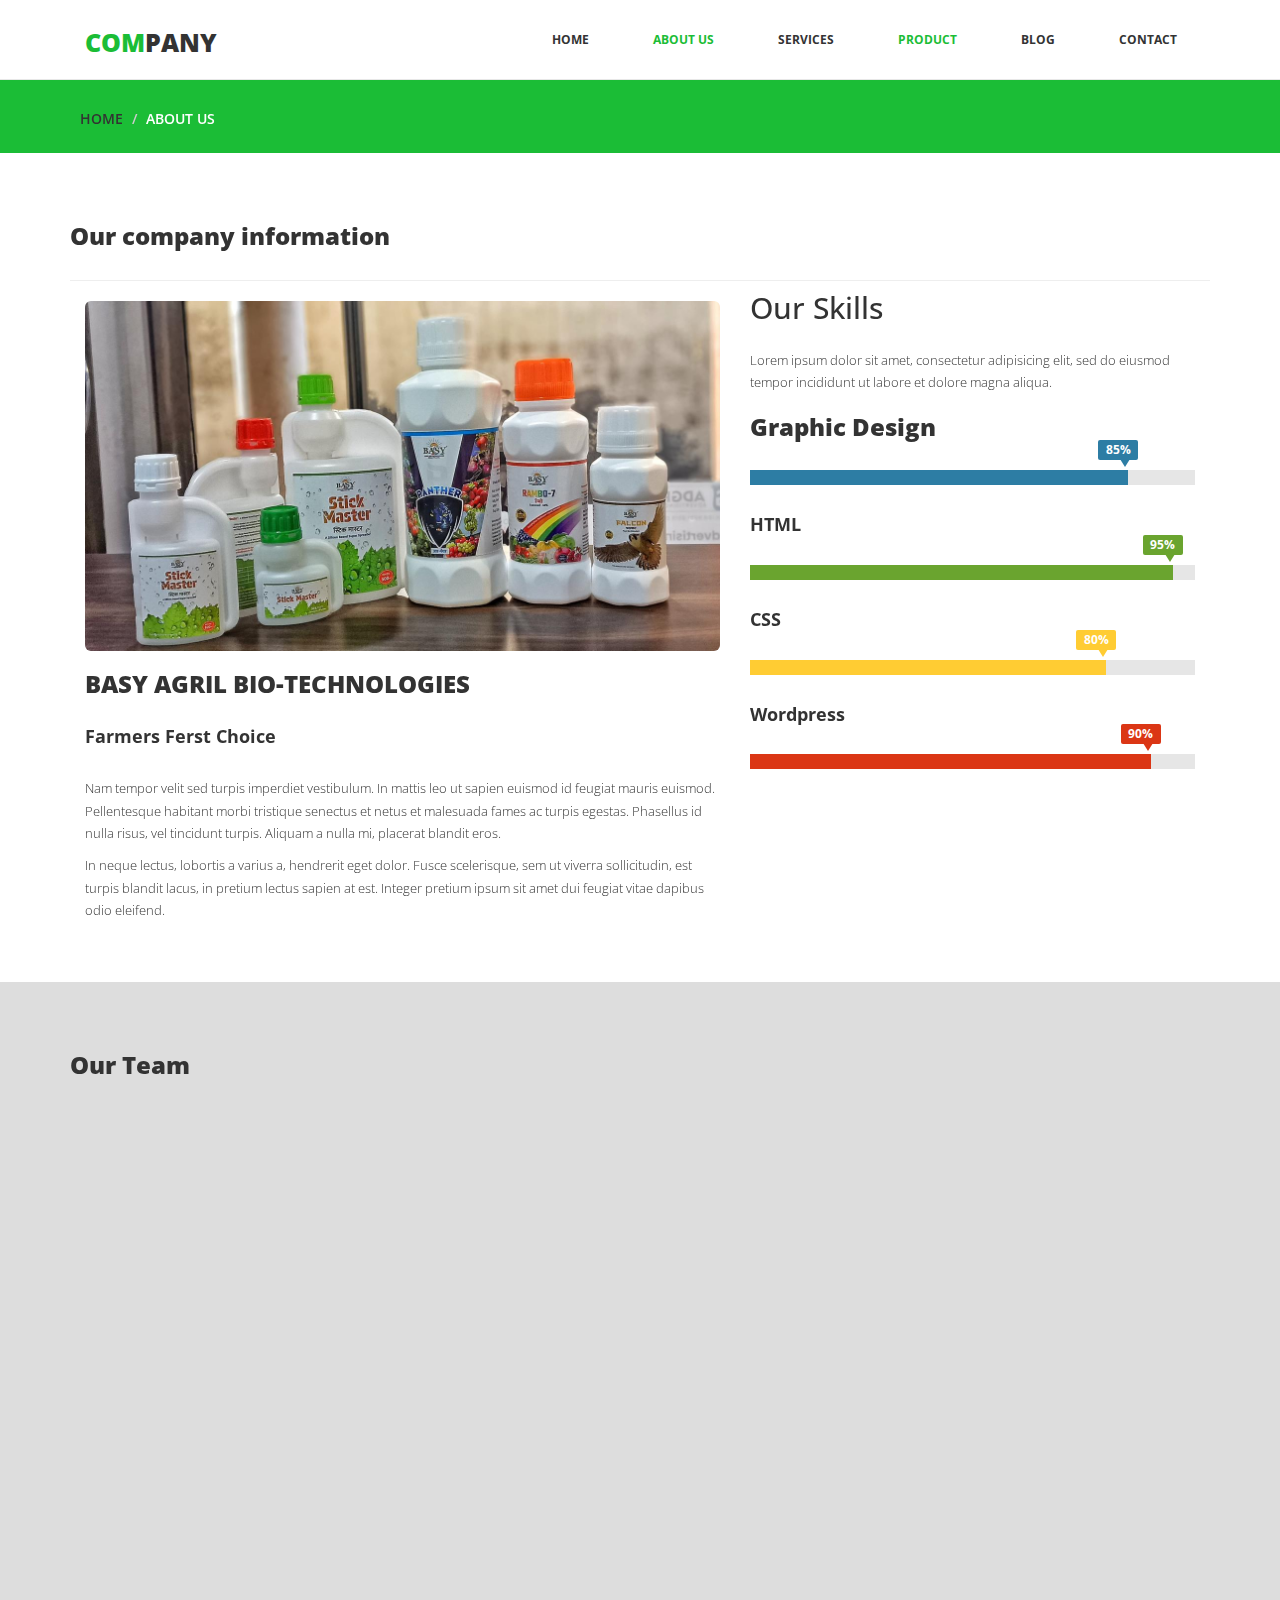
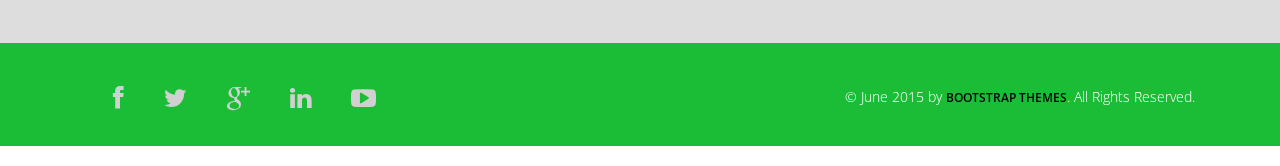
==== about.html @ cd897d35 "Add all files of we" ====
<!DOCTYPE html>
<html lang="en">
  <head>
    <meta charset="utf-8">
    <meta http-equiv="X-UA-Compatible" content="IE=edge">
    <meta name="viewport" content="width=device-width, initial-scale=1">
	<title>BASY AGRIL BIO-TECHNOLOGIES</title>

    <!-- Bootstrap -->
    <link href="css/bootstrap.min.css" rel="stylesheet">
	<link rel="stylesheet" href="css/font-awesome.min.css">
	<link rel="stylesheet" href="css/animate.css">
	<link href="css/prettyPhoto.css" rel="stylesheet">
	<link href="css/style.css" rel="stylesheet" />		
   
  </head>
  <body>
	<header>		
		<nav class="navbar navbar-default navbar-fixed-top" role="navigation">
			<div class="navigation">
				<div class="container">					
					<div class="navbar-header">
						<button type="button" class="navbar-toggle collapsed" data-toggle="collapse" data-target=".navbar-collapse.collapse">
							<span class="sr-only">Toggle navigation</span>
							<span class="icon-bar"></span>
							<span class="icon-bar"></span>
							<span class="icon-bar"></span>
						</button>
						<div class="navbar-brand">
							<a href="index.html"><h1><span>Com</span>pany</h1></a>
						</div>
					</div>
					
					<div class="navbar-collapse collapse">							
						<div class="menu">
							<ul class="nav nav-tabs" role="tablist">
								<li role="presentation"><a href="index.html">Home</a></li>
								<li role="presentation"><a href="about.html" class="active">About Us</a></li>
								<li role="presentation"><a href="services.html">Services</a></li><li class="nav-item dropdown" id="myDropdown">
	<a class="nav-link dropdown-toggle active active" href="#" data-bs-toggle="dropdown">Product</a>
	<ul class="dropdown-menu" role="tablist">
		<li><a class="dropdown-item" href="product1.html">CROFT ROOT</a></li>
		<li><a class="dropdown-item active" href="product2.html"> STICK MASTER</a></li>
		<li><a class="dropdown-item" href="product3.html">CROFT SIL</a></li>
	</ul>
</li>
								<li role="presentation"><a href="blog.html">Blog</a></li>
								<li role="presentation"><a href="contact.html">Contact</a></li>						
							</ul>
						</div>
					</div>						
				</div>
			</div>	
		</nav>		
	</header>
	
	<div id="breadcrumb">
		<div class="container">	
			<div class="breadcrumb">							
				<li><a href="index.html">Home</a></li>
				<li>About Us</li>			
			</div>		
		</div>	
	</div>
	
	
      <div class="aboutus">
		<div class="container">
			<h3>Our company information</h3>
			<hr>
			<div class="col-md-7 wow fadeInDown" data-wow-duration="1000ms" data-wow-delay="300ms">
				<img src="images/7.jpeg" class="img-responsive">
				<h3>BASY AGRIL BIO-TECHNOLOGIES</h3>
				<h4>Farmers Ferst Choice</h4>
				<p>Nam tempor velit sed turpis imperdiet vestibulum. In mattis leo ut sapien euismod id feugiat mauris euismod. 
				Pellentesque habitant morbi tristique senectus et netus et malesuada fames ac turpis egestas. 
				Phasellus id nulla risus, vel tincidunt turpis. Aliquam a nulla mi, placerat blandit eros. </p>
				<p>In neque lectus, lobortis a varius a, hendrerit eget dolor. Fusce scelerisque, sem ut viverra sollicitudin, est turpis blandit lacus,
				in pretium lectus sapien at est. 
				Integer pretium ipsum sit amet dui feugiat vitae dapibus odio eleifend.</p>
			</div>
			<div class="col-md-5 wow fadeInDown" data-wow-duration="1000ms" data-wow-delay="600ms">
				<div class="skill">
					<h2>Our Skills</h2>
					<p>Lorem ipsum dolor sit amet, consectetur adipisicing elit, sed do eiusmod tempor incididunt ut labore et dolore magna aliqua.</p>

					<div class="progress-wrap">
						<h3>Graphic Design</h3>
						<div class="progress">
						  <div class="progress-bar  color1" role="progressbar" aria-valuenow="40" aria-valuemin="0" aria-valuemax="100" style="width: 85%">
							<span class="bar-width">85%</span>
						  </div>

						</div>
					</div>

					<div class="progress-wrap">
						<h4>HTML</h4>
						<div class="progress">
						  <div class="progress-bar color2" role="progressbar" aria-valuenow="20" aria-valuemin="0" aria-valuemax="100" style="width: 95%">
						   <span class="bar-width">95%</span>
						  </div>
						</div>
					</div>

					<div class="progress-wrap">
						<h4>CSS</h4>
						<div class="progress">
						  <div class="progress-bar color3" role="progressbar" aria-valuenow="60" aria-valuemin="0" aria-valuemax="100" style="width: 80%">
							<span class="bar-width">80%</span>
						  </div>
						</div>
					</div>

					<div class="progress-wrap">
						<h4>Wordpress</h4>
						<div class="progress">
						  <div class="progress-bar color4" role="progressbar" aria-valuenow="80" aria-valuemin="0" aria-valuemax="100" style="width: 90%">
							<span class="bar-width">90%</span>
						  </div>
						</div>
					</div>
				</div>				
			</div>
		</div>
	</div>
	
	<div class="our-team">
		<div class="container">
			<h3>Our Team</h3>	
			<div class="text-center">
				<div class="col-md-4 wow fadeInDown" data-wow-duration="1000ms" data-wow-delay="300ms">
					<img src="images/services/1.jpg" alt="" >
					<h4>Kiran Nale</h4>
					<p>Lorem ipsum dolor sit amet consectetur adipisicing eil sed deiusmod tempor</p>
				</div>
				<div class="col-md-4 wow fadeInDown" data-wow-duration="1000ms" data-wow-delay="600ms">
					<img src="images/services/2.jpg" alt="" >
					<h4>John Doe</h4>
					<p>Lorem ipsum dolor sit amet consectetur adipisicing eil sed deiusmod tempor</p>
				</div>
				<div class="col-md-4 wow fadeInDown" data-wow-duration="1000ms" data-wow-delay="900ms">
					<img src="images/services/3.jpg" alt="" >
					<h4>John Doe</h4>
					<p>Lorem ipsum dolor sit amet consectetur adipisicing eil sed deiusmod tempor</p>
				</div>
			</div>
		</div>
	</div>
	
	<footer>
		<div class="footer">
			<div class="container">
				<div class="social-icon">
					<div class="col-md-4">
						<ul class="social-network">
							<li><a href="#" class="fb tool-tip" title="Facebook"><i class="fa fa-facebook"></i></a></li>
							<li><a href="#" class="twitter tool-tip" title="Twitter"><i class="fa fa-twitter"></i></a></li>
							<li><a href="#" class="gplus tool-tip" title="Google Plus"><i class="fa fa-google-plus"></i></a></li>
							<li><a href="#" class="linkedin tool-tip" title="Linkedin"><i class="fa fa-linkedin"></i></a></li>
							<li><a href="#" class="ytube tool-tip" title="You Tube"><i class="fa fa-youtube-play"></i></a></li>
						</ul>	
					</div>
				</div>
				
				<div class="col-md-4 col-md-offset-4">
					<div class="copyright">
						&copy; June  2015 by <a target="_blank" href="http://bootstraptaste.com/" title="Free Twitter Bootstrap WordPress Themes and HTML templates">Bootstrap Themes</a>. All Rights Reserved.
					</div>
                    <!-- 
                        All links in the footer should remain intact. 
                        Licenseing information is available at: http://bootstraptaste.com/license/
                        You can buy this theme without footer links online at: http://bootstraptaste.com/buy/?theme=Company
                    -->
				</div>						
			</div>
			<div class="pull-right">
				<a href="#home" class="scrollup"><i class="fa fa-angle-up fa-3x"></i></a>
			</div>
		</div>
	</footer>
	
   <!-- jQuery (necessary for Bootstrap's JavaScript plugins) -->
	<script src="js/jquery-2.1.1.min.js"></script>	
    <!-- Include all compiled plugins (below), or include individual files as needed -->
    <script src="js/bootstrap.min.js"></script>
	<script src="js/jquery.prettyPhoto.js"></script>
    <script src="js/jquery.isotope.min.js"></script>  
	<script src="js/wow.min.js"></script>
	<script src="js/functions.js"></script>
	
  </body>
</html>
---- css/prettyPhoto.css ----
div.pp_default .pp_top,div.pp_default .pp_top .pp_middle,div.pp_default .pp_top .pp_left,div.pp_default .pp_top .pp_right,div.pp_default .pp_bottom,div.pp_default .pp_bottom .pp_left,div.pp_default .pp_bottom .pp_middle,div.pp_default .pp_bottom .pp_right{height:13px}
div.pp_default .pp_top .pp_left{background:url(../images/prettyPhoto/default/sprite.png) -78px -93px no-repeat}
div.pp_default .pp_top .pp_middle{background:url(../images/prettyPhoto/default/sprite_x.png) top left repeat-x}
div.pp_default .pp_top .pp_right{background:url(../images/prettyPhoto/default/sprite.png) -112px -93px no-repeat}
div.pp_default .pp_content .ppt{color:#f8f8f8}
div.pp_default .pp_content_container .pp_left{background:url(../images/prettyPhoto/default/sprite_y.png) -7px 0 repeat-y;padding-left:13px}
div.pp_default .pp_content_container .pp_right{background:url(../images/prettyPhoto/default/sprite_y.png) top right repeat-y;padding-right:13px}
div.pp_default .pp_next:hover{background:url(../images/prettyPhoto/default/sprite_next.png) center right no-repeat;cursor:pointer}
div.pp_default .pp_previous:hover{background:url(../images/prettyPhoto/default/sprite_prev.png) center left no-repeat;cursor:pointer}
div.pp_default .pp_expand{background:url(../images/prettyPhoto/default/sprite.png) 0 -29px no-repeat;cursor:pointer;width:28px;height:28px}
div.pp_default .pp_expand:hover{background:url(../images/prettyPhoto/default/sprite.png) 0 -56px no-repeat;cursor:pointer}
div.pp_default .pp_contract{background:url(../images/prettyPhoto/default/sprite.png) 0 -84px no-repeat;cursor:pointer;width:28px;height:28px}
div.pp_default .pp_contract:hover{background:url(../images/prettyPhoto/default/sprite.png) 0 -113px no-repeat;cursor:pointer}
div.pp_default .pp_close{width:30px;height:30px;background:url(../images/prettyPhoto/default/sprite.png) 2px 1px no-repeat;cursor:pointer}
div.pp_default .pp_gallery ul li a{background:url(../images/prettyPhoto/default/default_thumb.png) center center #f8f8f8;border:1px solid #aaa}
div.pp_default .pp_social{margin-top:7px}
div.pp_default .pp_gallery a.pp_arrow_previous,div.pp_default .pp_gallery a.pp_arrow_next{position:static;left:auto}
div.pp_default .pp_nav .pp_play,div.pp_default .pp_nav .pp_pause{background:url(../images/prettyPhoto/default/sprite.png) -51px 1px no-repeat;height:30px;width:30px}
div.pp_default .pp_nav .pp_pause{background-position:-51px -29px}
div.pp_default a.pp_arrow_previous,div.pp_default a.pp_arrow_next{background:url(../images/prettyPhoto/default/sprite.png) -31px -3px no-repeat;height:20px;width:20px;margin:4px 0 0}
div.pp_default a.pp_arrow_next{left:52px;background-position:-82px -3px}
div.pp_default .pp_content_container .pp_details{margin-top:5px}
div.pp_default .pp_nav{clear:none;height:30px;width:110px;position:relative}
div.pp_default .pp_nav .currentTextHolder{font-family:Georgia;font-style:italic;color:#999;font-size:11px;left:75px;line-height:25px;position:absolute;top:2px;margin:0;padding:0 0 0 10px}
div.pp_default .pp_close:hover,div.pp_default .pp_nav .pp_play:hover,div.pp_default .pp_nav .pp_pause:hover,div.pp_default .pp_arrow_next:hover,div.pp_default .pp_arrow_previous:hover{opacity:0.7}
div.pp_default .pp_description{font-size:11px;font-weight:700;line-height:14px;margin:5px 50px 5px 0}
div.pp_default .pp_bottom .pp_left{background:url(../images/prettyPhoto/default/sprite.png) -78px -127px no-repeat}
div.pp_default .pp_bottom .pp_middle{background:url(../images/prettyPhoto/default/sprite_x.png) bottom left repeat-x}
div.pp_default .pp_bottom .pp_right{background:url(../images/prettyPhoto/default/sprite.png) -112px -127px no-repeat}
div.pp_default .pp_loaderIcon{background:url(../images/prettyPhoto/default/loader.gif) center center no-repeat}
div.light_rounded .pp_top .pp_left{background:url(../images/prettyPhoto/light_rounded/sprite.png) -88px -53px no-repeat}
div.light_rounded .pp_top .pp_right{background:url(../images/prettyPhoto/light_rounded/sprite.png) -110px -53px no-repeat}
div.light_rounded .pp_next:hover{background:url(../images/prettyPhoto/light_rounded/btnNext.png) center right no-repeat;cursor:pointer}
div.light_rounded .pp_previous:hover{background:url(../images/prettyPhoto/light_rounded/btnPrevious.png) center left no-repeat;cursor:pointer}
div.light_rounded .pp_expand{background:url(../images/prettyPhoto/light_rounded/sprite.png) -31px -26px no-repeat;cursor:pointer}
div.light_rounded .pp_expand:hover{background:url(../images/prettyPhoto/light_rounded/sprite.png) -31px -47px no-repeat;cursor:pointer}
div.light_rounded .pp_contract{background:url(../images/prettyPhoto/light_rounded/sprite.png) 0 -26px no-repeat;cursor:pointer}
div.light_rounded .pp_contract:hover{background:url(../images/prettyPhoto/light_rounded/sprite.png) 0 -47px no-repeat;cursor:pointer}
div.light_rounded .pp_close{width:75px;height:22px;background:url(../images/prettyPhoto/light_rounded/sprite.png) -1px -1px no-repeat;cursor:pointer}
div.light_rounded .pp_nav .pp_play{background:url(../images/prettyPhoto/light_rounded/sprite.png) -1px -100px no-repeat;height:15px;width:14px}
div.light_rounded .pp_nav .pp_pause{background:url(../images/prettyPhoto/light_rounded/sprite.png) -24px -100px no-repeat;height:15px;width:14px}
div.light_rounded .pp_arrow_previous{background:url(../images/prettyPhoto/light_rounded/sprite.png) 0 -71px no-repeat}
div.light_rounded .pp_arrow_next{background:url(../images/prettyPhoto/light_rounded/sprite.png) -22px -71px no-repeat}
div.light_rounded .pp_bottom .pp_left{background:url(../images/prettyPhoto/light_rounded/sprite.png) -88px -80px no-repeat}
div.light_rounded .pp_bottom .pp_right{background:url(../images/prettyPhoto/light_rounded/sprite.png) -110px -80px no-repeat}
div.dark_rounded .pp_top .pp_left{background:url(../images/prettyPhoto/dark_rounded/sprite.png) -88px -53px no-repeat}
div.dark_rounded .pp_top .pp_right{background:url(../images/prettyPhoto/dark_rounded/sprite.png) -110px -53px no-repeat}
div.dark_rounded .pp_content_container .pp_left{background:url(../images/prettyPhoto/dark_rounded/contentPattern.png) top left repeat-y}
div.dark_rounded .pp_content_container .pp_right{background:url(../images/prettyPhoto/dark_rounded/contentPattern.png) top right repeat-y}
div.dark_rounded .pp_next:hover{background:url(../images/prettyPhoto/dark_rounded/btnNext.png) center right no-repeat;cursor:pointer}
div.dark_rounded .pp_previous:hover{background:url(../images/prettyPhoto/dark_rounded/btnPrevious.png) center left no-repeat;cursor:pointer}
div.dark_rounded .pp_expand{background:url(../images/prettyPhoto/dark_rounded/sprite.png) -31px -26px no-repeat;cursor:pointer}
div.dark_rounded .pp_expand:hover{background:url(../images/prettyPhoto/dark_rounded/sprite.png) -31px -47px no-repeat;cursor:pointer}
div.dark_rounded .pp_contract{background:url(../images/prettyPhoto/dark_rounded/sprite.png) 0 -26px no-repeat;cursor:pointer}
div.dark_rounded .pp_contract:hover{background:url(../images/prettyPhoto/dark_rounded/sprite.png) 0 -47px no-repeat;cursor:pointer}
div.dark_rounded .pp_close{width:75px;height:22px;background:url(../images/prettyPhoto/dark_rounded/sprite.png) -1px -1px no-repeat;cursor:pointer}
div.dark_rounded .pp_description{margin-right:85px;color:#fff}
div.dark_rounded .pp_nav .pp_play{background:url(../images/prettyPhoto/dark_rounded/sprite.png) -1px -100px no-repeat;height:15px;width:14px}
div.dark_rounded .pp_nav .pp_pause{background:url(../images/prettyPhoto/dark_rounded/sprite.png) -24px -100px no-repeat;height:15px;width:14px}
div.dark_rounded .pp_arrow_previous{background:url(../images/prettyPhoto/dark_rounded/sprite.png) 0 -71px no-repeat}
div.dark_rounded .pp_arrow_next{background:url(../images/prettyPhoto/dark_rounded/sprite.png) -22px -71px no-repeat}
div.dark_rounded .pp_bottom .pp_left{background:url(../images/prettyPhoto/dark_rounded/sprite.png) -88px -80px no-repeat}
div.dark_rounded .pp_bottom .pp_right{background:url(../images/prettyPhoto/dark_rounded/sprite.png) -110px -80px no-repeat}
div.dark_rounded .pp_loaderIcon{background:url(../images/prettyPhoto/dark_rounded/loader.gif) center center no-repeat}
div.dark_square .pp_left,div.dark_square .pp_middle,div.dark_square .pp_right,div.dark_square .pp_content{background:#000}
div.dark_square .pp_description{color:#fff;margin:0 85px 0 0}
div.dark_square .pp_loaderIcon{background:url(../images/prettyPhoto/dark_square/loader.gif) center center no-repeat}
div.dark_square .pp_expand{background:url(../images/prettyPhoto/dark_square/sprite.png) -31px -26px no-repeat;cursor:pointer}
div.dark_square .pp_expand:hover{background:url(../images/prettyPhoto/dark_square/sprite.png) -31px -47px no-repeat;cursor:pointer}
div.dark_square .pp_contract{background:url(../images/prettyPhoto/dark_square/sprite.png) 0 -26px no-repeat;cursor:pointer}
div.dark_square .pp_contract:hover{background:url(../images/prettyPhoto/dark_square/sprite.png) 0 -47px no-repeat;cursor:pointer}
div.dark_square .pp_close{width:75px;height:22px;background:url(../images/prettyPhoto/dark_square/sprite.png) -1px -1px no-repeat;cursor:pointer}
div.dark_square .pp_nav{clear:none}
div.dark_square .pp_nav .pp_play{background:url(../images/prettyPhoto/dark_square/sprite.png) -1px -100px no-repeat;height:15px;width:14px}
div.dark_square .pp_nav .pp_pause{background:url(../images/prettyPhoto/dark_square/sprite.png) -24px -100px no-repeat;height:15px;width:14px}
div.dark_square .pp_arrow_previous{background:url(../images/prettyPhoto/dark_square/sprite.png) 0 -71px no-repeat}
div.dark_square .pp_arrow_next{background:url(../images/prettyPhoto/dark_square/sprite.png) -22px -71px no-repeat}
div.dark_square .pp_next:hover{background:url(../images/prettyPhoto/dark_square/btnNext.png) center right no-repeat;cursor:pointer}
div.dark_square .pp_previous:hover{background:url(../images/prettyPhoto/dark_square/btnPrevious.png) center left no-repeat;cursor:pointer}
div.light_square .pp_expand{background:url(../images/prettyPhoto/light_square/sprite.png) -31px -26px no-repeat;cursor:pointer}
div.light_square .pp_expand:hover{background:url(../images/prettyPhoto/light_square/sprite.png) -31px -47px no-repeat;cursor:pointer}
div.light_square .pp_contract{background:url(../images/prettyPhoto/light_square/sprite.png) 0 -26px no-repeat;cursor:pointer}
div.light_square .pp_contract:hover{background:url(../images/prettyPhoto/light_square/sprite.png) 0 -47px no-repeat;cursor:pointer}
div.light_square .pp_close{width:75px;height:22px;background:url(../images/prettyPhoto/light_square/sprite.png) -1px -1px no-repeat;cursor:pointer}
div.light_square .pp_nav .pp_play{background:url(../images/prettyPhoto/light_square/sprite.png) -1px -100px no-repeat;height:15px;width:14px}
div.light_square .pp_nav .pp_pause{background:url(../images/prettyPhoto/light_square/sprite.png) -24px -100px no-repeat;height:15px;width:14px}
div.light_square .pp_arrow_previous{background:url(../images/prettyPhoto/light_square/sprite.png) 0 -71px no-repeat}
div.light_square .pp_arrow_next{background:url(../images/prettyPhoto/light_square/sprite.png) -22px -71px no-repeat}
div.light_square .pp_next:hover{background:url(../images/prettyPhoto/light_square/btnNext.png) center right no-repeat;cursor:pointer}
div.light_square .pp_previous:hover{background:url(../images/prettyPhoto/light_square/btnPrevious.png) center left no-repeat;cursor:pointer}
div.facebook .pp_top .pp_left{background:url(../images/prettyPhoto/facebook/sprite.png) -88px -53px no-repeat}
div.facebook .pp_top .pp_middle{background:url(../images/prettyPhoto/facebook/contentPatternTop.png) top left repeat-x}
div.facebook .pp_top .pp_right{background:url(../images/prettyPhoto/facebook/sprite.png) -110px -53px no-repeat}
div.facebook .pp_content_container .pp_left{background:url(../images/prettyPhoto/facebook/contentPatternLeft.png) top left repeat-y}
div.facebook .pp_content_container .pp_right{background:url(../images/prettyPhoto/facebook/contentPatternRight.png) top right repeat-y}
div.facebook .pp_expand{background:url(../images/prettyPhoto/facebook/sprite.png) -31px -26px no-repeat;cursor:pointer}
div.facebook .pp_expand:hover{background:url(../images/prettyPhoto/facebook/sprite.png) -31px -47px no-repeat;cursor:pointer}
div.facebook .pp_contract{background:url(../images/prettyPhoto/facebook/sprite.png) 0 -26px no-repeat;cursor:pointer}
div.facebook .pp_contract:hover{background:url(../images/prettyPhoto/facebook/sprite.png) 0 -47px no-repeat;cursor:pointer}
div.facebook .pp_close{width:22px;height:22px;background:url(../images/prettyPhoto/facebook/sprite.png) -1px -1px no-repeat;cursor:pointer}
div.facebook .pp_description{margin:0 37px 0 0}
div.facebook .pp_loaderIcon{background:url(../images/prettyPhoto/facebook/loader.gif) center center no-repeat}
div.facebook .pp_arrow_previous{background:url(../images/prettyPhoto/facebook/sprite.png) 0 -71px no-repeat;height:22px;margin-top:0;width:22px}
div.facebook .pp_arrow_previous.disabled{background-position:0 -96px;cursor:default}
div.facebook .pp_arrow_next{background:url(../images/prettyPhoto/facebook/sprite.png) -32px -71px no-repeat;height:22px;margin-top:0;width:22px}
div.facebook .pp_arrow_next.disabled{background-position:-32px -96px;cursor:default}
div.facebook .pp_nav{margin-top:0}
div.facebook .pp_nav p{font-size:15px;padding:0 3px 0 4px}
div.facebook .pp_nav .pp_play{background:url(../images/prettyPhoto/facebook/sprite.png) -1px -123px no-repeat;height:22px;width:22px}
div.facebook .pp_nav .pp_pause{background:url(../images/prettyPhoto/facebook/sprite.png) -32px -123px no-repeat;height:22px;width:22px}
div.facebook .pp_next:hover{background:url(../images/prettyPhoto/facebook/btnNext.png) center right no-repeat;cursor:pointer}
div.facebook .pp_previous:hover{background:url(../images/prettyPhoto/facebook/btnPrevious.png) center left no-repeat;cursor:pointer}
div.facebook .pp_bottom .pp_left{background:url(../images/prettyPhoto/facebook/sprite.png) -88px -80px no-repeat}
div.facebook .pp_bottom .pp_middle{background:url(../images/prettyPhoto/facebook/contentPatternBottom.png) top left repeat-x}
div.facebook .pp_bottom .pp_right{background:url(../images/prettyPhoto/facebook/sprite.png) -110px -80px no-repeat}
div.pp_pic_holder a:focus{outline:none}
div.pp_overlay{background:#000;display:none;left:0;position:absolute;top:0;width:100%;z-index:9500}
div.pp_pic_holder{display:none;position:absolute;width:100px;z-index:10000}
.pp_content{height:40px;min-width:40px}
* html .pp_content{width:40px}
.pp_content_container{position:relative;text-align:left;width:100%}
.pp_content_container .pp_left{padding-left:20px}
.pp_content_container .pp_right{padding-right:20px}
.pp_content_container .pp_details{float:left;margin:10px 0 2px}
.pp_description{display:none;margin:0}
.pp_social{float:left;margin:0}
.pp_social .facebook{float:left;margin-left:5px;width:55px;overflow:hidden}
.pp_social .twitter{float:left}
.pp_nav{clear:right;float:left;margin:3px 10px 0 0}
.pp_nav p{float:left;white-space:nowrap;margin:2px 4px}
.pp_nav .pp_play,.pp_nav .pp_pause{float:left;margin-right:4px;text-indent:-10000px}
a.pp_arrow_previous,a.pp_arrow_next{display:block;float:left;height:15px;margin-top:3px;overflow:hidden;text-indent:-10000px;width:14px}
.pp_hoverContainer{position:absolute;top:0;width:100%;z-index:2000}
.pp_gallery{display:none;left:50%;margin-top:-50px;position:absolute;z-index:10000}
.pp_gallery div{float:left;overflow:hidden;position:relative}
.pp_gallery ul{float:left;height:35px;position:relative;white-space:nowrap;margin:0 0 0 5px;padding:0}
.pp_gallery ul a{border:1px rgba(0,0,0,0.5) solid;display:block;float:left;height:33px;overflow:hidden}
.pp_gallery ul a img{border:0}
.pp_gallery li{display:block;float:left;margin:0 5px 0 0;padding:0}
.pp_gallery li.default a{background:url(../images/prettyPhoto/facebook/default_thumbnail.gif) 0 0 no-repeat;display:block;height:33px;width:50px}
.pp_gallery .pp_arrow_previous,.pp_gallery .pp_arrow_next{margin-top:7px!important}
a.pp_next{background:url(../images/prettyPhoto/light_rounded/btnNext.png) 10000px 10000px no-repeat;display:block;float:right;height:100%;text-indent:-10000px;width:49%}
a.pp_previous{background:url(../images/prettyPhoto/light_rounded/btnNext.png) 10000px 10000px no-repeat;display:block;float:left;height:100%;text-indent:-10000px;width:49%}
a.pp_expand,a.pp_contract{cursor:pointer;display:none;height:20px;position:absolute;right:30px;text-indent:-10000px;top:10px;width:20px;z-index:20000}
a.pp_close{position:absolute;right:0;top:0;display:block;line-height:22px;text-indent:-10000px}
.pp_loaderIcon{display:block;height:24px;left:50%;position:absolute;top:50%;width:24px;margin:-12px 0 0 -12px}
#pp_full_res{line-height:1!important}
#pp_full_res .pp_inline{text-align:left}
#pp_full_res .pp_inline p{margin:0 0 15px}
div.ppt{color:#fff;display:none;font-size:17px;z-index:9999;margin:0 0 5px 15px}
div.pp_default .pp_content,div.light_rounded .pp_content{background-color:#fff}
div.pp_default #pp_full_res .pp_inline,div.light_rounded .pp_content .ppt,div.light_rounded #pp_full_res .pp_inline,div.light_square .pp_content .ppt,div.light_square #pp_full_res .pp_inline,div.facebook .pp_content .ppt,div.facebook #pp_full_res .pp_inline{color:#000}
div.pp_default .pp_gallery ul li a:hover,div.pp_default .pp_gallery ul li.selected a,.pp_gallery ul a:hover,.pp_gallery li.selected a{border-color:#fff}
div.pp_default .pp_details,div.light_rounded .pp_details,div.dark_rounded .pp_details,div.dark_square .pp_details,div.light_square .pp_details,div.facebook .pp_details{position:relative}
div.light_rounded .pp_top .pp_middle,div.light_rounded .pp_content_container .pp_left,div.light_rounded .pp_content_container .pp_right,div.light_rounded .pp_bottom .pp_middle,div.light_square .pp_left,div.light_square .pp_middle,div.light_square .pp_right,div.light_square .pp_content,div.facebook .pp_content{background:#fff}
div.light_rounded .pp_description,div.light_square .pp_description{margin-right:85px}
div.light_rounded .pp_gallery a.pp_arrow_previous,div.light_rounded .pp_gallery a.pp_arrow_next,div.dark_rounded .pp_gallery a.pp_arrow_previous,div.dark_rounded .pp_gallery a.pp_arrow_next,div.dark_square .pp_gallery a.pp_arrow_previous,div.dark_square .pp_gallery a.pp_arrow_next,div.light_square .pp_gallery a.pp_arrow_previous,div.light_square .pp_gallery a.pp_arrow_next{margin-top:12px!important}
div.light_rounded .pp_arrow_previous.disabled,div.dark_rounded .pp_arrow_previous.disabled,div.dark_square .pp_arrow_previous.disabled,div.light_square .pp_arrow_previous.disabled{background-position:0 -87px;cursor:default}
div.light_rounded .pp_arrow_next.disabled,div.dark_rounded .pp_arrow_next.disabled,div.dark_square .pp_arrow_next.disabled,div.light_square .pp_arrow_next.disabled{background-position:-22px -87px;cursor:default}
div.light_rounded .pp_loaderIcon,div.light_square .pp_loaderIcon{background:url(../images/prettyPhoto/light_rounded/loader.gif) center center no-repeat}
div.dark_rounded .pp_top .pp_middle,div.dark_rounded .pp_content,div.dark_rounded .pp_bottom .pp_middle{background:url(../images/prettyPhoto/dark_rounded/contentPattern.png) top left repeat}
div.dark_rounded .currentTextHolder,div.dark_square .currentTextHolder{color:#c4c4c4}
div.dark_rounded #pp_full_res .pp_inline,div.dark_square #pp_full_res .pp_inline{color:#fff}
.pp_top,.pp_bottom{height:20px;position:relative}
* html .pp_top,* html .pp_bottom{padding:0 20px}
.pp_top .pp_left,.pp_bottom .pp_left{height:20px;left:0;position:absolute;width:20px}
.pp_top .pp_middle,.pp_bottom .pp_middle{height:20px;left:20px;position:absolute;right:20px}
* html .pp_top .pp_middle,* html .pp_bottom .pp_middle{left:0;position:static}
.pp_top .pp_right,.pp_bottom .pp_right{height:20px;left:auto;position:absolute;right:0;top:0;width:20px}
.pp_fade,.pp_gallery li.default a img{display:none}
---- css/style.css ----
/* ==== Google font ==== */
@import url(http://fonts.googleapis.com/css?family=Open+Sans:400,300,700,600);
@import url('font-awesome.css');
/* ==== overwrite bootstrap standard ==== */
@import url('animate.css');



body {
	font-family:'Open Sans', Arial, sans-serif;
	font-size:14px;
	font-weight:300;
	line-height:1.6em;
	color:#fff;
	background-color:#fff;
	overflow-x:hidden;
}

hi,h2,h3,h4,h5,h6 {
	color:#333;
	line-height:1.1em;
}

p {
	color:#333;
	font-size:13px;
}
a {
    text-decoration:none;
    transition: all 0.1s ease-in-out;
    -moz-transition: all 0.1s ease-in-out;
    -webkit-transition: all 0.1s ease-in-out;
    -o-transition: all 0.1s ease-in-out;
    outline: none;
	color:#333;
}
a:hover {
	text-decoration: none;
	color:#eee;	
	}

.btn-primary {
  padding: 8px 20px;
  background: #1BBD36;
  color: #fff;
  border-radius: 4px;
  border:none;
  margin-top: 10px;
}
	
.text-center h2 {
	margin-bottom:30px;
}

.text-center p {
	margin-bottom:50px;
	color:#333;
}

.btn-default {
  color: #333;
  background-color: #fff;
  border-color: #fff;
  text-transform:uppercase;
  font-size:18px;
  border-radius:30px;
  margin-left:-10px;
}

#breadcrumb {
	background-color: #1BBD36;
	margin-top: -20px;
}

.breadcrumb { 
  list-style: none;
  background-color: #1BBD36;
  border-radius: 0px;
  padding:3px 10px;
}

.breadcrumb li {
   text-transform:uppercase;
   margin-top:125px;
   font-weight:600;
}

/*===========================
  Menu and Navigation
============================ */
.navigation  {
	background-color:#fff;
	padding:0;
}

.navbar-brand h1 {
	margin-top:9px;
	padding-top:5px;
	float: left;	
	font-size: 25px;	
	color:#333;	
	text-transform:uppercase;
	font-weight:900;
}
.navbar-brand h1 span {
	color: #1BBD36;
}
	.navbar-brand img {
		 
	}

.menu {
	font-size:12px;
	float:right;
	text-transform:uppercase;
	font-weight:700;	
}

.menu ul.nav-tabs li {
	color:#000;	
}

.nav-tabs {
	border-bottom: 0;
}
.nav-tabs > li {
	float: left;
	margin-bottom: 0;
}
.nav-tabs > li > a {	
	border-radius:0;
	color:#333;
	padding:30px;
}

.nav-tabs > li > a:hover {	
	color: #1BBD36;
	border-color: #fff #fff #fff;
	border-radius:0;
	background-color:#fff; 
	transition: all 0.3s ease-in-out;
	-moz-transition: all 0.3s ease-in-out;
	-webkit-transition: all 0.3s ease-in-out;
	-o-transition: all 0.3s ease-in-out;
}
.nav-tabs > li > a.active {
	color: #1BBD36;
	border-radius:0;
	transition: all 0.3s ease-in-out;
	-moz-transition: all 0.3s ease-in-out;
	-webkit-transition: all 0.3s ease-in-out;
	-o-transition: all 0.3s ease-in-out;
}


/*===========================
  slider
============================ */
#main-slider {
	margin-top:40px;
}

#main-slider {
  position: relative;
}

.no-margin {
  margin: 0;
  padding: 0;
}

#main-slider .carousel .carousel-content {
  margin-top: 150px;
}

#main-slider .carousel .slide-margin{
  margin-top: 140px;
}

#main-slider .carousel h2 {
  color: #fff;
  text-transform:uppercase;
  font-size:50px;
  font-weight:800;
}

#main-slider .carousel h2 span {
  color: #1BBD36;
}

#main-slider .carousel h2 span spani {
  color: #000;
}

#main-slider .carousel p {
	color: #ddd;
	font-size: 24px;
	
	font-style: normal;
}

#main-slider .carousel .btn-slide {
  padding: 8px 20px;
  background: #1BBD36;
  color: #fff;
  border-radius: 4px;
  margin-top: 25px;
  display: inline-block;
}

#main-slider .carousel .slider-img{
  text-align: right;
  position: absolute;
}


#main-slider .carousel .item {
  background-position: 50%;
  background-repeat: no-repeat;
  background-size: cover;
  left: 0 !important;
  opacity: 0;
  top: 0;
  position: absolute;
  width: 100%;
  display: block !important;
  height: 730px;
  -webkit-transition: opacity ease-in-out 500ms;
  -moz-transition: opacity ease-in-out 500ms;
  -o-transition: opacity ease-in-out 500ms;
  transition: opacity ease-in-out 500ms;
}

#main-slider .carousel .item:first-child {
  top: auto;
  position: relative;
}

#main-slider .carousel .item.active {
  opacity: 1;
  -webkit-transition: opacity ease-in-out 500ms;
  -moz-transition: opacity ease-in-out 500ms;
  -o-transition: opacity ease-in-out 500ms;
  transition: opacity ease-in-out 500ms;
  z-index: 1;
}

#main-slider .active .animation.animated-item-1 {
  -webkit-animation: fadeInUp 300ms linear 300ms both;
  -moz-animation: fadeInUp 300ms linear 300ms both;
  -o-animation: fadeInUp 300ms linear 300ms both;
  -ms-animation: fadeInUp 300ms linear 300ms both;
  animation: fadeInUp 300ms linear 300ms both;
}

#main-slider .active .animation.animated-item-2 {
  -webkit-animation: fadeInUp 300ms linear 600ms both;
  -moz-animation: fadeInUp 300ms linear 600ms both;
  -o-animation: fadeInUp 300ms linear 600ms both;
  -ms-animation: fadeInUp 300ms linear 600ms both;
  animation: fadeInUp 300ms linear 600ms both;
}

#main-slider .active .animation.animated-item-3 {
  -webkit-animation: fadeInUp 300ms linear 900ms both;
  -moz-animation: fadeInUp 300ms linear 900ms both;
  -o-animation: fadeInUp 300ms linear 900ms both;
  -ms-animation: fadeInUp 300ms linear 900ms both;
  animation: fadeInUp 300ms linear 900ms both;
}

#main-slider .active .animation.animated-item-4 {
  -webkit-animation: fadeInUp 300ms linear 1200ms both;
  -moz-animation: fadeInUp 300ms linear 1200ms both;
  -o-animation: fadeInUp 300ms linear 1200ms both;
  -ms-animation: fadeInUp 300ms linear 1200ms both;
  animation: fadeInUp 300ms linear 1200ms both;
}

.feature {
	padding:50px;
}

.text-center i {
	font-size:40px;
	margin-top:70px;
	margin-bottom:30px;
	color:#fff;
	padding:50px;
	background:#1BBD36;
	border-radius:50%;
}

.text-center h2 {
	margin-top:20px;
	margin-bottom:20px;
	text-transform:uppercase;
	font-size:18px;
	color: #1BBD36;
}

.hi-icon-effect i.fa:hover {
	background:#fff;
	color: #1BBD36;
	-webkit-transition: color 300ms, background-color 300ms;
  -moz-transition: color 300ms, background-color 300ms;
  -o-transition:  color 300ms, background-color 300ms;
  transition:  color 300ms, background-color 300ms;
}

#partner {
  background: url(../images/partners/partner_bg.png) 50% 50% no-repeat;
  background-size: cover;
}

#partner {
  color: #fff;
  text-align: center;
  padding:100px;
}

#partner h2 {
  color: #fff;
  font-size:30px;
  font-weight:600;
}

#partner p {
  color: #fff;
  font-size:20px;
  
}

.partners ul {
  list-style: none;
  margin: 0;
  padding: 0;
}

.partners ul li{
  display: inline-block;
  float: left;
  width: 20%;
}

.partners ul li a img {
	margin-top:50px;
}

#conatcat-info{
  background: #fff url(../images/contact.png) no-repeat 90% 0;
  padding: 30px 0;
}

.contact-info i{
  width: 60px;
  height: 60px;
  font-size: 40px;
  line-height: 60px;
  color: #fff;
  background: #000;
  text-align: center;
  border-radius: 6px;
}

.contact-info h2{
  margin-top: 0;
  color: #000;
}

.contact-info{
  color:#000;
}

/* --- about us --- */
.aboutus {
	padding:50px;
}

.aboutus img {
	border-radius:6px;
}

.aboutus h3 {
	margin-bottom:30px;
	font-weight:800;
}

.aboutus h4 {
	margin-top:30px;
	margin-bottom:30px;
	font-weight:700;
}

.skill h2{
	margin-top:-10px;
	margin-bottom: 25px;
}

.progress-wrap{
  position: relative;
}

.progress .color1,
.progress .color1 .bar-width{
  background: #2d7da4;
}

.progress .color2,
.progress .color2 .bar-width{
  background: #6aa42f;
}

.progress .color3,
.progress .color3 .bar-width{
  background: #ffcc33;
}

.progress .color4,
.progress .color4 .bar-width{
  background: #db3615;
}

.progress, 
.progress-bar {
  height: 15px;
  line-height: 15px;
  background: #e6e6e6;
  -webkit-box-shadow: none;
  -moz-box-shadow: none;
  box-shadow: none;
  border-radius: 0;
  overflow: visible;
  text-align: right;
}

.progress{
  position: relative;
}

.progress .bar-width{
  position: absolute;
  width: 40px;
  height: 20px;
  line-height: 20px;
  text-align: center;
  font-size: 12px;
  font-weight: 700;
  top: -30px;
  border-radius: 2px;
  margin-left: -30px;
}

.progress span{
  position: relative;
}

.progress span:before{
  content: " ";
  position: absolute;
  width: auto;
  height: auto;
  border-width: 8px 5px;
  border-style: solid;
  bottom: -15px;
  right: 8px;
}

.progress .color1 span:before{
  border-color: #2d7da4 transparent transparent transparent;
}

.progress .color2 span:before{
  border-color: #6aa42f transparent transparent transparent;
}

.progress .color3 span:before{
  border-color: #ffcc33 transparent transparent transparent;
}

.progress .color4 span:before{
  border-color: #db3615 transparent transparent transparent;
}


.about {
	background:#eee;
	padding:50px;
}

.about h2 {
	margin-bottom:30px;
}

.about img {
	margin-bottom:30px;
	border-radius:6px;
}

.our-team {
	padding:50px;
	background:#ddd;
}

.our-team h3 {
	margin-bottom:30px;
	font-weight:800;
}

.our-team h4 {
	margin-top:20px;
	margin-bottom:20px;
	font-weight:600;
}

.our-team img{
	border-radius:6px;
	margin-top:30px;
}

.lates {
	padding:50px;
}

.lates h2 {
	font-size:20px;
	font-weight:600;
	color:#333;
}

.lates img {
	margin-top:30px;
	border-radius:5px;
}

/* --- footer --- */
.footer {
	background:#1BBD36;
	padding:13px 20px;
}

ul.social-network {
	list-style:none;
	margin-top:20px;	
	padding:10px;
	transition: all 0.3s ease-in-out;
  -moz-transition: all 0.3s ease-in-out;
  -webkit-transition: all 0.3s ease-in-out;
  -o-transition: all 0.3s ease-in-out;
}

ul.social-network li {
	display:inline;
	margin: 0 18px;	
	font-size:25px;	
}

ul.social-network li a {	
	color:#d0d0d0;	
}
.social-network li:hover .fa-twitter {
  color: #00abf0;
}
.social-network li:hover .fa-facebook {
  color: #39579a;
}
.social-network li:hover .fa-google-plus {
  color: #eb8984;
}
.social-network li:hover .fa-pinterest {
  color: #c9171e; 
}
.social-network li:hover .fa-linkedin {
  color: #0077b5; 
}
.social-network li:hover .fa-youtube-play {
  color: #C84941; 
}
.social-network li:hover .fa-dribbble {
  color: #EA4C89 ; 
}
.social-network li:hover .fa-pinterest-square {
  color: #EA4B49; 
}

.copyright {
	margin-top:30px;
}

.copyright a {
	color:#000;
	text-transform:uppercase;
	font-weight:600;
	font-size:12px;
	text-shadow:none;
}

/* --- services --- */
.services {
	padding:50px;
}

.services h3 {
	margin-bottom:30px;
	font-weight:800;
}

.services img {
	border-radius:6px;
}

.sub-services img {
	border-radius:6px;
}

.services p {
	margin-top:30px;
	font-size:13px;
}

.sub-services {
	padding:50px;
	background:#ddd;
}

.sub-services p {
	margin-top:30px;
	font-size:13px;
}

.media-body p {
	margin-bottom:30px;
}

.media ul li {
	list-style:none;
}

.media i {
	color:#1BBD36;
	font-size:50px;
}

.media h4 {
	font-size:20px;
	font-weight:600;
	color:#1BBD36;
}

/* --- portfolio --- */

#portfolio .center p {
	margin-top:50px;
	margin-bottom:50px;
	font-size:18px;
}

.portfolio-items, 
.portfolio-filter {
  list-style: none outside none;
  margin: 0 0 40px 0;
  padding: 0;
}

.portfolio-filter > li {
  display: inline-block;
}

.portfolio-filter > li a {
  background: none repeat scroll 0 0 #FFFFFF;
  font-size: 14px;
  font-weight: 400;
  margin-right: 20px;
  text-transform: uppercase;
  transition: all 0.9s ease 0s;
  -moz-transition: all 0.9s ease 0s;
  -webkit-transition: all 0.9s ease 0s;
  -o-transition: all 0.9s ease 0s;
  border: 1px solid #F2F2F2;
  outline: none;
  border-radius: 3px;
}

.portfolio-filter > li a:hover,
.portfolio-filter > li a.active{
  color:#fff;
  background: #1BBD36;
  border: 1px solid #1BBD36;
  box-shadow: none;
  -webkit-box-shadow: none;
}

.portfolio-items > li {
  float: left;
  padding: 0;
  -webkit-box-sizing: border-box;
  -moz-box-sizing: border-box;
  box-sizing: border-box;
}

.portfolio-item {
	margin: 0;
	padding:0;
}

.overlay {
	margin-bottom:20px;
}

.overlay a:hover {
	color: #1BBD36;
}

/* Start: Recommended Isotope styles */
/**** Isotope Filtering ****/
.isotope-item {
  z-index: 2;
}

.isotope-hidden.isotope-item {
  pointer-events: none;
  z-index: 1;
}

/**** Isotope CSS3 transitions ****/
.isotope,
.isotope .isotope-item {
  -webkit-transition-duration: 0.8s;
  -moz-transition-duration: 0.8s;
  -ms-transition-duration: 0.8s;
  -o-transition-duration: 0.8s;
  transition-duration: 0.8s;
}

.isotope {
  -webkit-transition-property: height, width;
  -moz-transition-property: height, width;
  -ms-transition-property: height, width;
  -o-transition-property: height, width;
  transition-property: height, width;
}

.isotope .isotope-item {
  -webkit-transition-property: -webkit-transform, opacity;
  -moz-transition-property: -moz-transform, opacity;
  -ms-transition-property: -ms-transform, opacity;
  -o-transition-property: -o-transform, opacity;
  transition-property: transform, opacity;
}

/**** disabling Isotope CSS3 transitions ****/
.isotope.no-transition,
.isotope.no-transition .isotope-item,
.isotope .isotope-item.no-transition {
  -webkit-transition-duration: 0s;
  -moz-transition-duration: 0s;
  -ms-transition-duration: 0s;
  -o-transition-duration: 0s;
  transition-duration: 0s;
}

/* End: Recommended Isotope styles */
/* disable CSS transitions for containers with infinite scrolling*/
.isotope.infinite-scrolling {
  -webkit-transition: none;
  -moz-transition: none;
  -ms-transition: none;
  -o-transition: none;
  transition: none;
}


/* --- Map --- */
.map{
	position:relative;
	margin-bottom:40px;
}

.map iframe{
	width:100%;
	height:450px;
	border:none;
}

.map-grid iframe{
	width:100%;
	height:350px;
	border:none;
	margin:0 0 -5px 0;
	padding:0;
}

/* --- blog --- */
#blog {
	margin-top:50px;
}

a.btn-primary:hover {
	background-color:#ddd;
	color:#1BBD36;
}

.widget {
  margin-bottom: 60px;
  padding-left: 0;
}

.single_comments {
  margin-bottom: 20px;
}

.single_comments img {
  float: left;
  margin-right: 10px;
  margin-top: 5px;
}

.single_comments p {
  margin-bottom: 0;
}

.widget .entry-meta span {
  display: inline-block;
  margin-right: 10px;
  color:#333;
}

.widget .entry-meta span a:hover {
	color:#1BBD36;
}

.widget h3 {
  color: #000;
  text-transform: uppercase;
  margin-bottom: 20px;
}

.blog_category{
  list-style:none;
  margin:0;
  padding:0;
}

.blog_category li{
  float:none;
  margin-bottom:20px;
}

.blog_category li a {
  background:#f5f5f5;
  border-radius: 4px;
  color: #888;
  display: inline-block;
  padding: 5px 15px;
}

.blog_category li a:hover{
  background:#1BBD36;
  color: #fff;
}

 .badge:before {
  border-color: transparent transparent transparent #1BBD36;
  border-style: solid;
  border-width: 10px;
  bottom: -8px;
  content: "";
  height: 0;
  left: 5px;
  position: absolute;
  z-index: -99999;
}

.badge {
  background-color: #1BBD36;
  border-radius: 5px;
  color: #fff;
  padding: 8px;
  position: relative;
  left: 60px;
  top: -18px;
  font-weight: normal;
}

.blog_archieve {
  list-style: none outside none;
  margin: 0;
  padding: 0;
}

.blog_archieve li {
  padding: 10px 0;
  border-bottom: 1px solid #f5f5f5;
}

ul.blog_archieve li a:hover{
	color:#1BBD36;
}

.blog_archieve li:first-child {
  padding-top: 0;
}

ul.gallery {
  list-style: none;
  padding: 0;
  margin: 0;
}

ul.gallery li {
  display: block;
  width: 60px;
  padding: 0;
  margin: 0 4px 4px 0;
  float: left;
}

ul.faq {
  list-style: none;
  margin: 0;
}

ul.faq li {
  margin-top: 30px;
}

ul.faq li:first-child {
  margin-top: 0;
}

ul.faq li span.number {
  display: block;
  float: left;
  width: 50px;
  height: 50px;
  line-height: 50px;
  text-align: center;
  background: #34495e;
  color: #fff;
  font-size: 24px;
}

ul.faq li > div {
  margin-left: 70px;
}

ul.faq li > div h3 {
  margin-top: 0;
}

.embed-container {
  position: relative;
  padding-bottom: 56.25%;
  padding-top: 30px;
  height: 0;
  overflow: hidden;
}

.embed-container iframe,
.embed-container object,
.embed-container embed {
  position: absolute;
  top: 0;
  left: 0;
  width: 100%;
  height: 100%;
}

.blog-item {
  border-radius: 0;
  overflow: hidden;
  margin-bottom: 50px;
}

.blog .blog-item .img-blog {
  border-radius: 5px;
  margin-bottom: 45px;
}

.blog .blog-item .blog-content {
  padding-bottom: 25px;
}

.blog .blog-item .blog-content h2 {
  margin-top: 0;
  font-size: 30px;
}

.readmore{
  margin-top: 0;
}

.blog .blog-item .blog-content h4 {
	margin-bottom: 40px;
	font-weight: 600
 }

.blog .blog-item .blog-content p {
	font-size: 13px;
}

.blog .blog-item .entry-meta {
  border-radius: 5px;
  overflow: hidden;
}

.blog .blog-item .entry-meta > span {
  background: #f5f5f5;
  border-top: 1px solid #fff;
  display: block;
  font-size: 12px;
  overflow: hidden;
  padding: 5px;
  text-align: left;
}

#publish_date {
  background: #1BBD36;
  border-bottom: 5px solid #4e4e4e;
  color: #fff;
  padding: 5px 0;
  text-align: center;
}

.blog .blog-item .entry-meta > span {
  color: #ccc;
}

.blog .blog-item .entry-meta > span a {
  font-size: 12px;
  margin-left: 3px;
  font-weight: 300;
  color: #888;
}

ul.pagination > li > a {
  border: 1px solid #F1F1F1;
  margin-right:5px;
  border-radius: 5px;
  font-size: 16px;
  padding: 5px 14px;
  color:#1BBD36;
}

ul.pagination > li > a i{
  margin-left:5px;
  margin-right:5px;
}

ul.pagination > li.active > a, 
ul.pagination > li:hover > a {
  background-color: #1BBD36 !important;
  border-color: #1BBD36 !important;
  color: #fff;
}

.search_box {
  background-image: url("../images/search_icon.png");
  background-position: 314px 15px;
  background-repeat: no-repeat;
  border-color: #DEDEDE;
  height: 48px;
  outline: medium none;
  box-shadow: none;
}

.form-control:focus {
  box-shadow:none;
  outline: 0 none;
}

ul.tag-cloud, 
ul.sidebar-gallery {
  list-style: none;
  padding: 0;
  margin: 0;
}

.tag-cloud li{
    display: inline-block;
    margin-bottom: 3px;
}

.tag-cloud li a {
  background: #f5f5f5;
  color: #888;
  border: 0;
  border-radius: 4px;
  padding: 8px 15px;
}

.tag-cloud li a:hover{
  background:#1BBD36;
  color: #fff;  
}

.sidebar-gallery li{
  display: inline-block;
  margin: 0 10px 10px 0;
}

.sidebar-gallery li a {
  border-radius: 4px;
  display: inline-block;
}

/* --- contact --- */
#contact-page{
  padding-top: 0;
  background:#fff;
  margin-bottom:50px;
}

#contact-page .contact-form 
.form-group label {
  color: #4E4E4E;
  font-size: 14px;
  font-weight: 300;
}

.form-group .form-control {
  padding: 7px 12px;
  border-color:#f2f2f2;
  box-shadow: none;
}

textarea#message{
  resize: none;
  padding: 10px;
}

#contact-page .contact-wrap {
  margin-top: 20px;
}

.center h2{
  font-size: 36px;
  margin-top: 0;
  margin-bottom: 20px;
  text-align:center;
}
.center p{
   text-align:center;
}

.btn-lg:hover {
	color:#1BBD36;
	background:#ddd;
}

a.scrollup{
    color:#fff;
	height:40px;
	width:40px;
	font-size:12px;
	line-height:30px;
	text-align:center;
	text-decoration:none;
	position:fixed;
	bottom:30px;
	right:40px;	
	opacity:0,5;
	border-radius:50%;
	z-index:999;
}
a.scrollup:hover{
	opacity:1;
	background-color:#ddd;
	color:#1BBD36;

}
.navbar-nav .nav-link {
	color: #fff;
}

.dropend .dropdown-toggle {
	color:  #1BBD36;
	margin-left: 1em;
}

.dropdown-item:hover {
	background-color: lightsalmon;
	color: lawngreen;
}

.dropdown .dropdown-menu {
	display: none;
}

.dropdown:hover > .dropdown-menu,
.dropend:hover > .dropdown-menu {
	display: block;
	margin-top: 0.125em;
	margin-left: 0.125em;
	color: #1BBD36;
}

@media screen and (min-width: 769px) {
	.dropend:hover > .dropdown-menu {
		position: absolute;
		top: 0;
		left: 100%;
		
	}

	.dropend .dropdown-toggle {
		margin-left: 0.5em;
	}
}
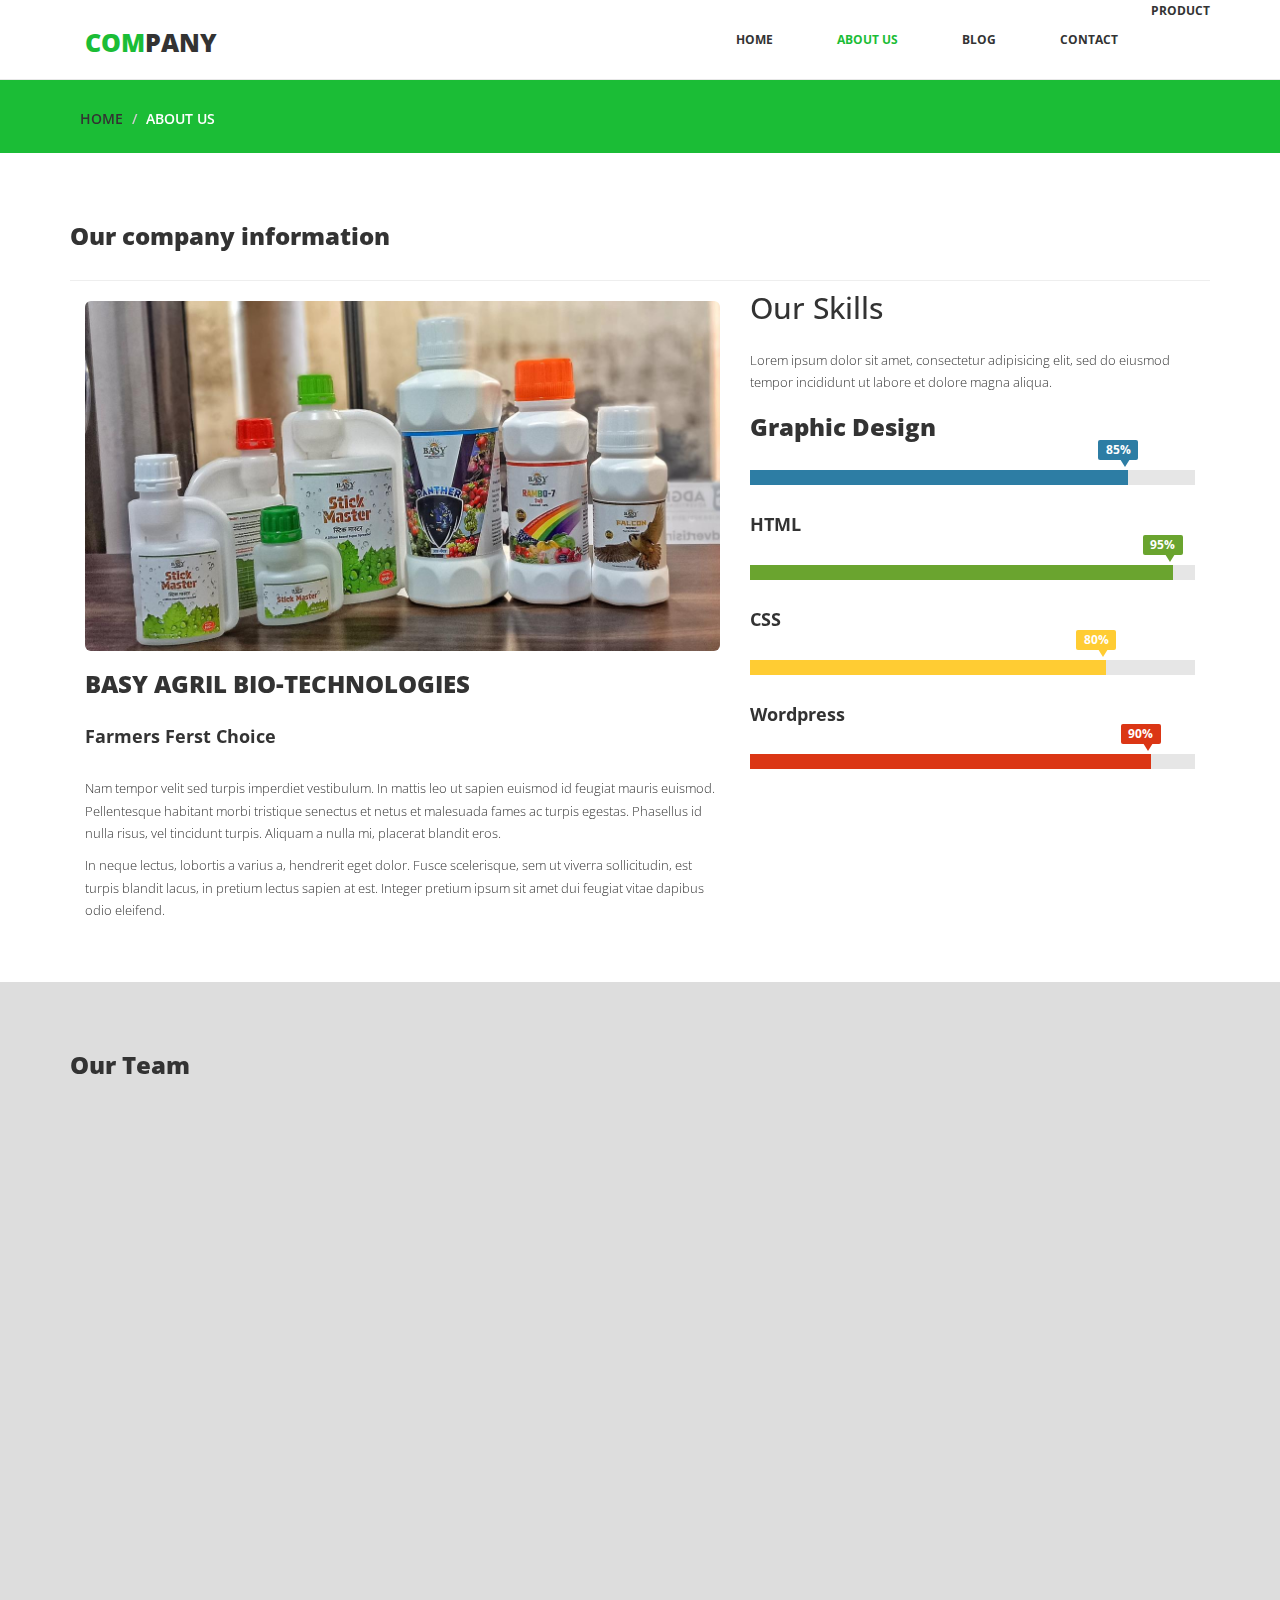
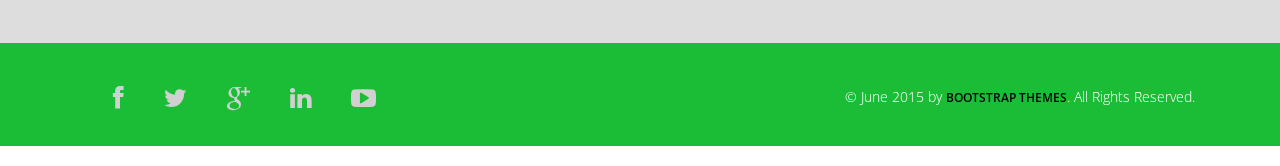
==== commit 90a5a1f0: "Update about.html" ====
--- a/about.html
+++ b/about.html
@@ -36,14 +36,13 @@
 							<ul class="nav nav-tabs" role="tablist">
 								<li role="presentation"><a href="index.html">Home</a></li>
 								<li role="presentation"><a href="about.html" class="active">About Us</a></li>
-								<li role="presentation"><a href="services.html">Services</a></li><li class="nav-item dropdown" id="myDropdown">
-	<a class="nav-link dropdown-toggle active active" href="#" data-bs-toggle="dropdown">Product</a>
-	<ul class="dropdown-menu" role="tablist">
-		<li><a class="dropdown-item" href="product1.html">CROFT ROOT</a></li>
-		<li><a class="dropdown-item active" href="product2.html"> STICK MASTER</a></li>
-		<li><a class="dropdown-item" href="product3.html">CROFT SIL</a></li>
-	</ul>
-</li>
+								<a class="nav-link dropdown-toggle active" href="#" data-bs-toggle="dropdown">Product</a>
+								<ul class="dropdown-menu" role="tablist">
+									<li><a class="dropdown-item" href="Product1.html">CROFT ROOT</a></li>
+									<li><a class="dropdown-item active" href="Product2.html"> STICK MASTER</a></li>
+									<li><a class="dropdown-item" href="Product3.html">CROFT SIL</a></li>
+								</ul>
+							</li>
 								<li role="presentation"><a href="blog.html">Blog</a></li>
 								<li role="presentation"><a href="contact.html">Contact</a></li>						
 							</ul>
@@ -190,4 +189,4 @@
 	<script src="js/functions.js"></script>
 	
   </body>
-</html>+</html>
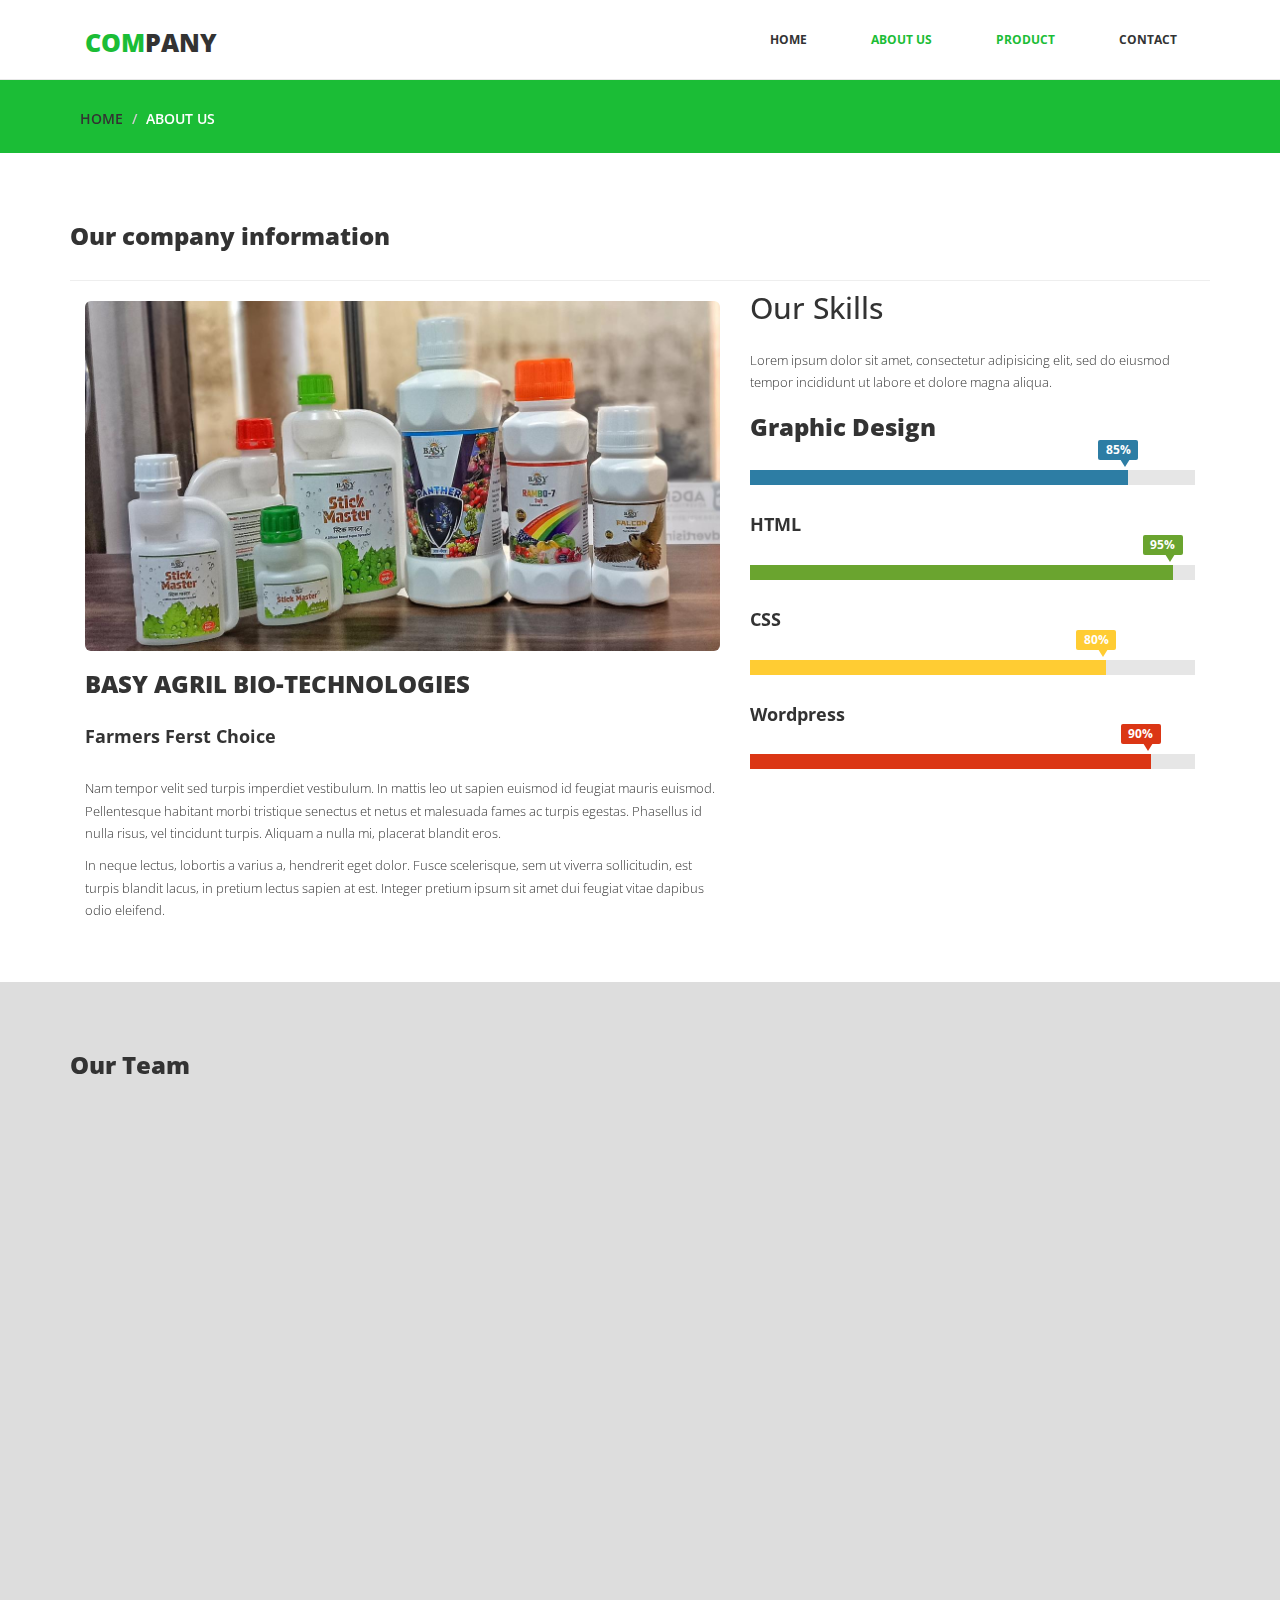
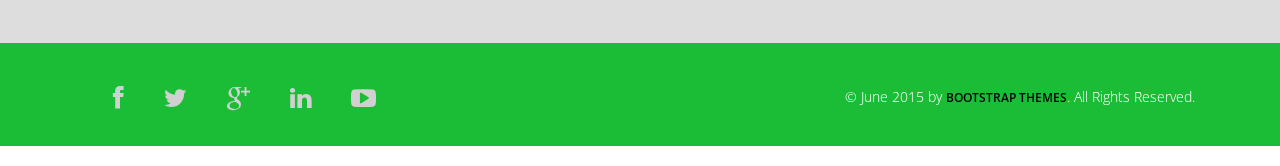
==== commit fa65fa53: "Update about.html" ====
--- a/about.html
+++ b/about.html
@@ -36,18 +36,18 @@
 							<ul class="nav nav-tabs" role="tablist">
 								<li role="presentation"><a href="index.html">Home</a></li>
 								<li role="presentation"><a href="about.html" class="active">About Us</a></li>
-								<a class="nav-link dropdown-toggle active" href="#" data-bs-toggle="dropdown">Product</a>
-								<ul class="dropdown-menu" role="tablist">
-									<li><a class="dropdown-item" href="Product1.html">CROFT ROOT</a></li>
-									<li><a class="dropdown-item active" href="Product2.html"> STICK MASTER</a></li>
-									<li><a class="dropdown-item" href="Product3.html">CROFT SIL</a></li>
-								</ul>
-							</li>
-								<li role="presentation"><a href="blog.html">Blog</a></li>
-								<li role="presentation"><a href="contact.html">Contact</a></li>						
+								<li class="nav-item dropdown" id="myDropdown">
+									<a class="nav-link dropdown-toggle active active" href="#" data-bs-toggle="dropdown">Product</a>
+									<ul class="dropdown-menu" role="tablist">
+										<li><a class="dropdown-item" href="Product1.html">CROFT ROOT</a></li>
+										<li><a class="dropdown-item active" href="Product2.html"> STICK MASTER</a></li>
+										<li><a class="dropdown-item" href="Product3.html">CROFT SIL</a></li>
+									</ul>
+								</li>
+								<li role="presentation"><a href="contact.html">Contact</a></li>
 							</ul>
 						</div>
-					</div>						
+					</div>			
 				</div>
 			</div>	
 		</nav>		
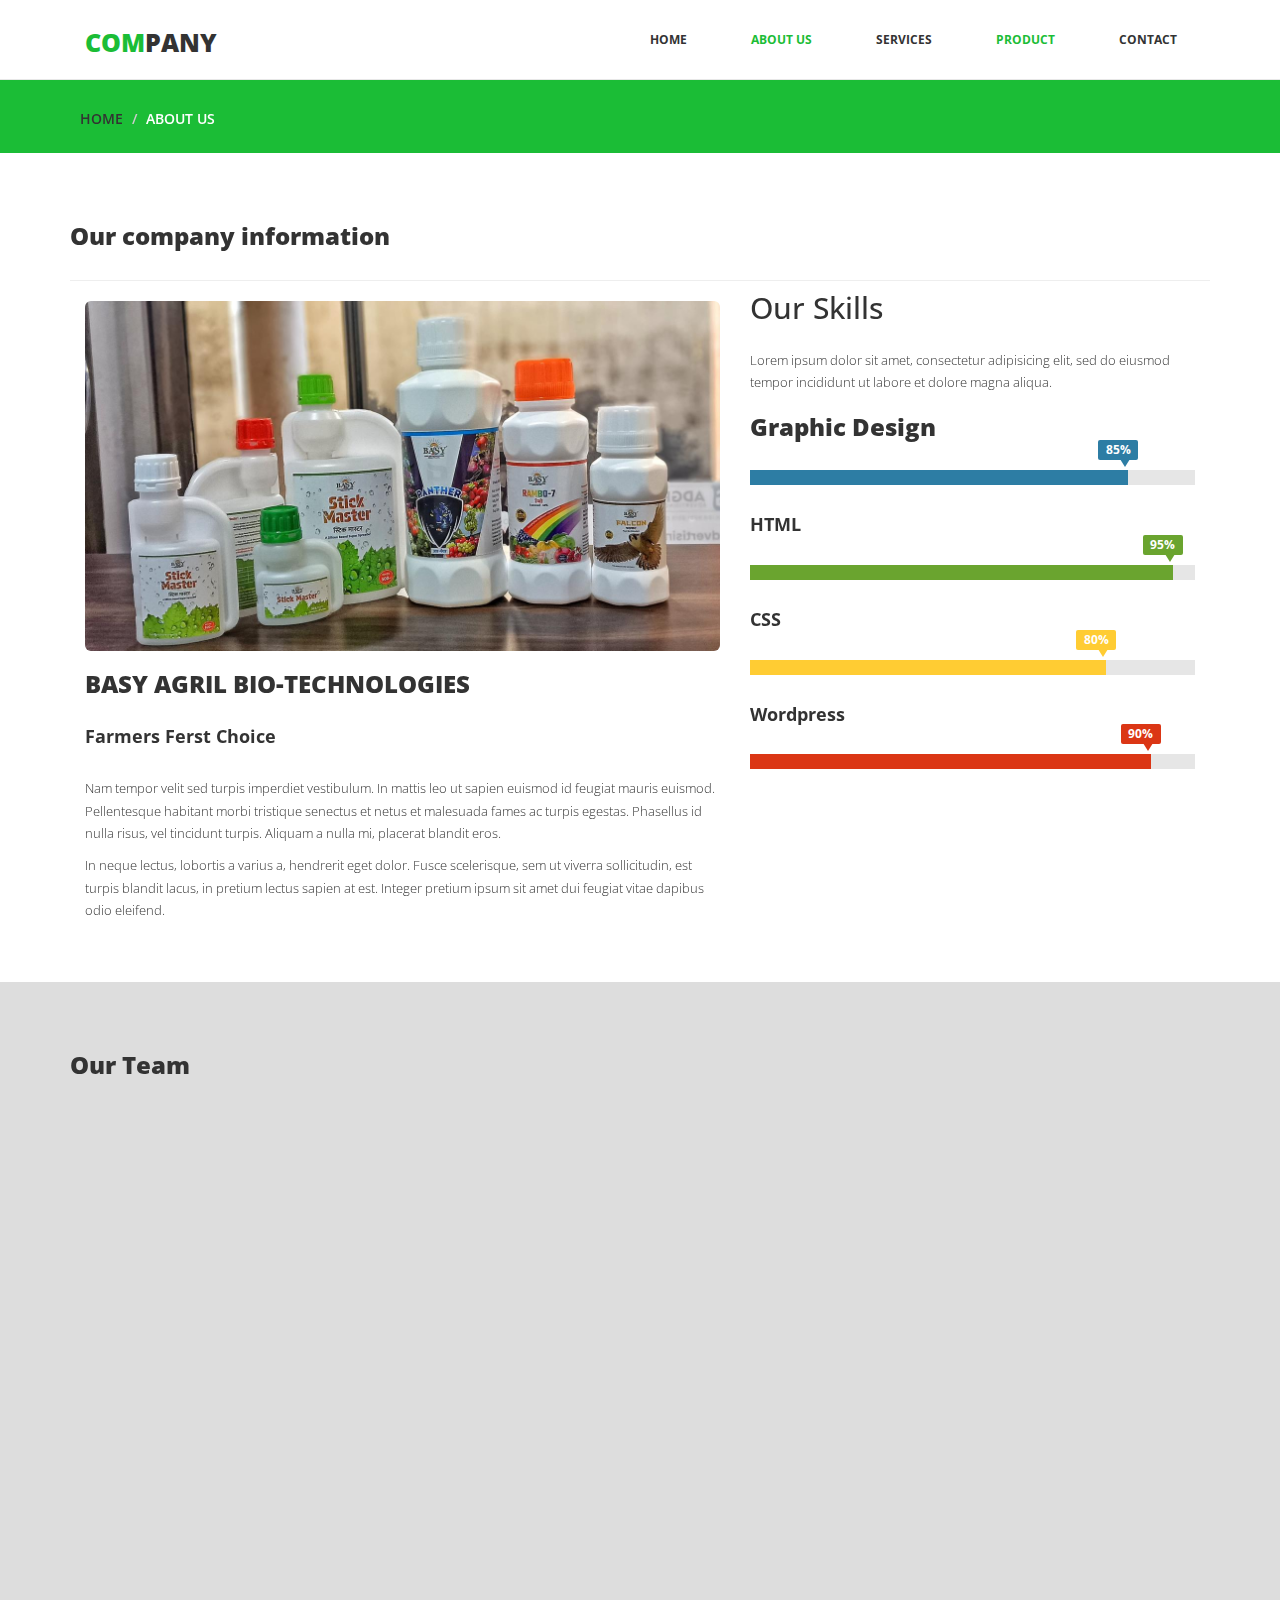
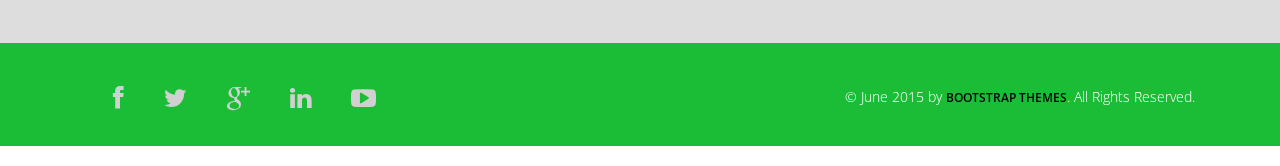
==== commit 9fe75149: "Update about.html" ====
--- a/about.html
+++ b/about.html
@@ -36,8 +36,9 @@
 							<ul class="nav nav-tabs" role="tablist">
 								<li role="presentation"><a href="index.html">Home</a></li>
 								<li role="presentation"><a href="about.html" class="active">About Us</a></li>
-								<li class="nav-item dropdown" id="myDropdown">
-									<a class="nav-link dropdown-toggle active active" href="#" data-bs-toggle="dropdown">Product</a>
+								<li role="presentation"><a href="services.html" class="">Services</a></li>
+  								<li class="nav-item dropdown" id="myDropdown">
+									<a class="nav-link dropdown-toggle active" href="Product.html" data-bs-toggle="dropdown">Product</a>
 									<ul class="dropdown-menu" role="tablist">
 										<li><a class="dropdown-item" href="Product1.html">CROFT ROOT</a></li>
 										<li><a class="dropdown-item active" href="Product2.html"> STICK MASTER</a></li>
